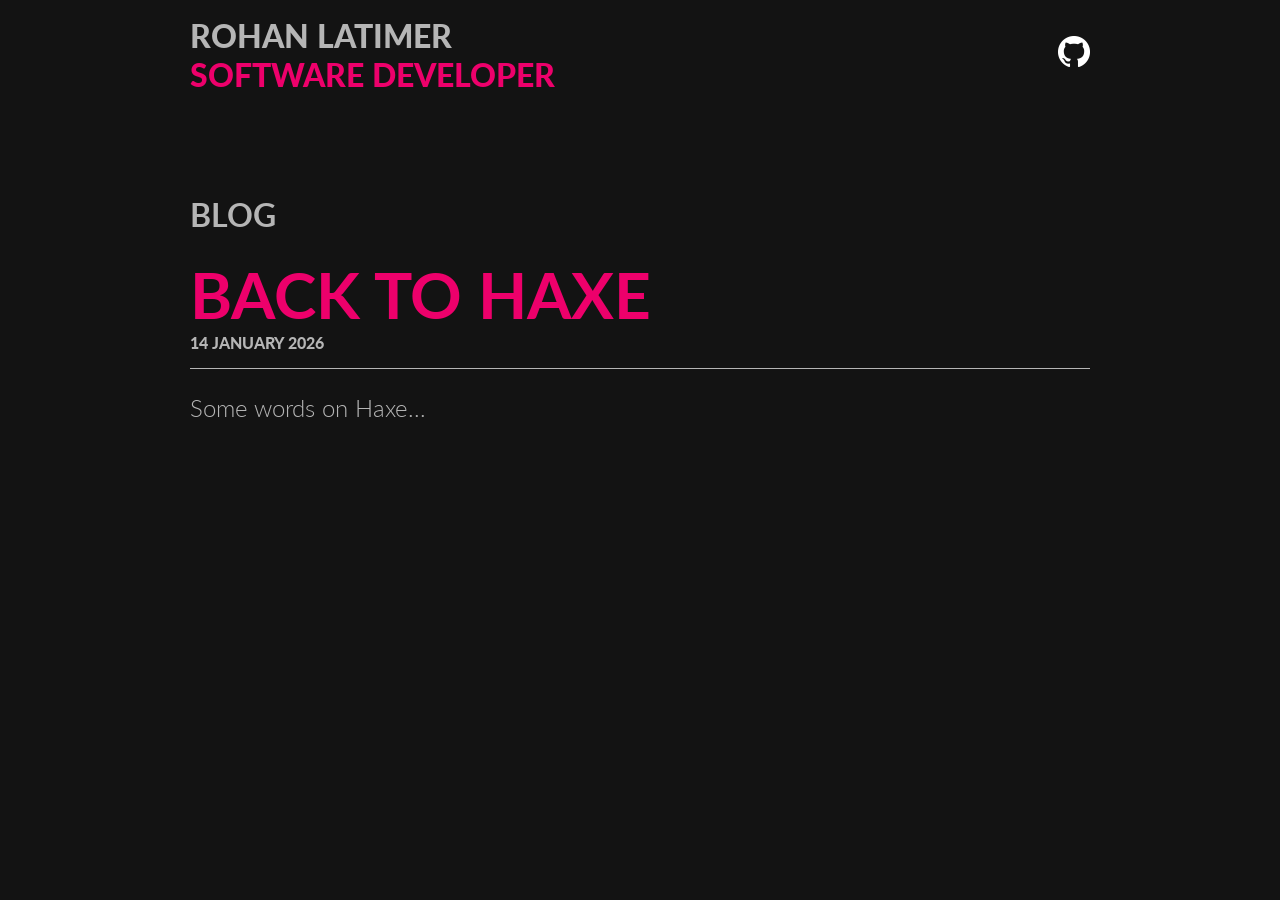
==== blog/index.html @ 66af4d99 "Added pixel animations, role section and started on experience section" ====
<!DOCTYPE html>

<html lang="en">
  <head>
    <title>Rohan Latimer - Software, Web and App Developer</title>
    <meta charset="UTF-8" />
    <meta name="viewport" content="width=device-width,initial-scale=1" />
    <meta
      name="description"
      content="Freelance Fullstack software developer based in Melbourne and North East Victoria, Australia"
    />

    <!-- Google tag (gtag.js) -->
    <script
      async
      src="https://www.googletagmanager.com/gtag/js?id=G-FKCD9XSR84"
    ></script>
    <script>
      window.dataLayer = window.dataLayer || [];
      function gtag() {
        dataLayer.push(arguments);
      }
      gtag("js", new Date());

      gtag("config", "G-FKCD9XSR84");
    </script>

    <link rel="preconnect" href="https://fonts.googleapis.com" />
    <link rel="preconnect" href="https://fonts.gstatic.com" crossorigin />
    <link
      href="https://fonts.googleapis.com/css2?family=Lato:wght@300;900&display=swap"
      rel="stylesheet"
    />
    <link rel="stylesheet" href="../css/main.css?v=1.0" />

    <link rel="apple-touch-icon" sizes="180x180" href="/apple-touch-icon.png" />
    <link rel="icon" type="image/png" sizes="32x32" href="/favicon-32x32.png" />
    <link rel="icon" type="image/png" sizes="16x16" href="/favicon-16x16.png" />
    <link rel="manifest" href="/site.webmanifest" />
  </head>

  <body>
    <header class="main-header boxed">
      <div class="title">
        <div>Rohan Latimer</div>
        <div role="doc-subtitle" class="subtitle">Software Developer</div>
      </div>
      <div class="github">
        <a href="https://github.com/hcw-rohan" target="_blank"
          ><img src="../img/github.png" width="32" height="32"
        /></a>
      </div>
    </header>
    
    <main class="blog boxed">
      <h1>Blog</h1>
      <article>
        <header>
          <h2>Back to Haxe</h2>
          <time datetime="2026-01-14">14 January 2026</time>
        </header>
        <div class="post-content">
          <p>Some words on Haxe...</p>
        </div>
      </article>
    </main>
  </body>
</html>
---- css/main.css ----
@keyframes fadeIn {
    from {
        opacity: 0;
        background-color: transparent;
    }

    to {
        opacity: 1;
        background-color: #131313;
    }
}

@keyframes arrowBounceRight {
    0% {
        margin-left: 0.2em;
    }

    50% {
        margin-left: 0.5em;
    }

    100% {
        margin-left: 0.2em;
    }
}

@keyframes arrowBounceLeft {
    0% {
        margin-right: 0.2em;
    }

    50% {
        margin-right: 0.5em;
    }

    100% {
        margin-right: 0.2em;
    }
}

@keyframes revealTech {
    from {
        opacity: 0;
        width: 0%;
    }

    to {
        opacity: 1;
    }
}

* {
    box-sizing: border-box;
}

body {
    animation-name: fadeIn;
    animation-duration: 1s;
    animation-fill-mode: both;
    animation-delay: 0.3s;
    background-color: #131313;
    color: #b5b5b5;
    font-family: 'Lato', sans-serif;
    font-weight: 900;
    margin: 0;
    padding: 0.5rem;
    text-transform: uppercase;
}

@media screen and (min-width:480px) {
    body {
        padding: 1rem;
    }
}

h2 {
    color: #ED006B;
    font-size: 2.625rem;
    margin-top: 0;
}

@media screen and (min-width:480px) {
    h2 {
        font-size: 4rem;
    }
}

h3,
summary {
    font-size: 1.5rem;
}

@media screen and (min-width: 480px) {

    h3,
    summary {
        font-size: 2rem;
    }
}

a {
    color: #ED006B;
}

p {
    font-size: 1.5rem;
}

b {
    color: #ED006B;
    font-weight: 900;
}

section,
main {
    padding: 5rem 0;
}

.boxed {
    max-width: 900px;
    margin-left: auto;
    margin-right: auto;
}

.wide {
    max-width: 1680px;
    margin-left: auto;
    margin-right: auto;
    padding: 0 0.5em;
    display: flex;
    justify-content: center;
}

/* Header */
.main-header {
    display: flex;
    align-items: center;
    justify-content: space-between;
}

.main-header h1,
.main-header div {
    font-size: 1.625rem;
    margin: 0;
}

.main-header .subtitle {
    color: #ED006B;
    font-size: 1.625rem;
}

.main-header .github a {
    transition: opacity 0.3s;
}

.main-header .github a:hover {
    opacity: 0.6;
}

@media screen and (min-width:480px) {

    .main-header h1,
    .main-header div,
    .main-header .subtitle {
        font-size: 2rem;
    }
}

/* Dividers */
.pixel-grid {
    display: block;
    width: 100%;
}

/* Technologies Section */
#tech-chart {
    cursor: grab;
    background-color: #2f2f2f;
    overflow-x: scroll;
    -ms-overflow-style: none;
    /* IE and Edge */
    scrollbar-width: none;
    /* Firefox */
}

@media screen and (min-width:720px) {
    #tech-chart {
        cursor: default;
    }
}

#tech-chart::-webkit-scrollbar {
    display: none;
}

#tech-chart .wrapper {
    min-width: 720px;
    width: 100%;
    padding: 0.5em;
}

#tech-chart .row {
    margin-bottom: 0.5em;
    position: relative;
    height: 34px;
}

#tech-chart .tech-block {
    color: #131313;
    background-color: #E0E0E0;
    font-size: 0.75rem;
    padding: 0.5em;
    position: absolute;
    opacity: 0;
}

#tech-chart .tech-block.show {
    animation-name: revealTech;
    animation-duration: 1s;
    animation-delay: 0.3s;
    animation-fill-mode: both;
}

#tech-chart .timeline .line {
    border-top: solid #E0E0E0 3px;
    position: relative;
    margin-bottom: 0.7em;
    margin-left: 0.5em;
    margin-right: 0.5em;
}

#tech-chart .timeline .line:before {
    content: url('../img/dot.svg');
    position: absolute;
    top: -9px;
    left: -10px;
    width: 16px;
    height: 16px;
}

#tech-chart .timeline .line:after {
    content: url('../img/arrow.svg');
    position: absolute;
    top: -10px;
    right: -10px;
    width: 16px;
    height: 16px;
}

#tech-chart .timeline .dates {
    display: flex;
    justify-content: space-between;
}

.timeline-hint {
    width: 100%;
    text-align: center;
    display: block;
    font-size: 0.6em;
    opacity: 0.6;
    margin-top: 1em;
}

.timeline-hint:after {
    content: '→';
    font-size: 1.5em;
    animation-name: arrowBounceRight;
    animation-duration: 1s;
    animation-timing-function: ease-in-out;
    animation-iteration-count: 6;
    animation-fill-mode: both;
}

.timeline-hint:before {
    content: '←';
    font-size: 1.5em;
    animation-name: arrowBounceLeft;
    animation-duration: 1s;
    animation-timing-function: ease-in-out;
    animation-iteration-count: 6;
    animation-fill-mode: both;
}

@media screen and (min-width: 740px) {
    .timeline-hint {
        display: none;
    }
}

/* Experience */
summary {
    cursor: pointer;
}

summary h3 {
    display: inline;
}

details>div figure {
    width: 100%;
}

figure img {
    width: 100%;
}

@media (min-width: 480px) {
    details>div figure {
        width: 50%;
        float: left;
        width: 50%;
        margin: 0.3rem 2rem 2rem 0;
    }
}

/* Right Now Section */
.now {
    background-color: #E0E0E0;
    color: #2f2f2f;
}

.now .boxed {
    padding: 0 0.5em;
}

.now h2 {
    text-align: center;
}

.grid {
    display: grid;
    grid-template-columns: 1fr;
    gap: 2rem;
    margin-top: 5rem;
    width: 100%;
}

@media screen and (min-width: 900px) {
    .grid {
        grid-template-columns: 1fr 1fr;
        padding: 0 0.5em;
    }
}

@media screen and (min-width: 1070px) {
    .grid {
        grid-template-columns: 400px 400px;
        padding: 0 0.5em;
        width: auto;
    }
}

@media screen and (min-width: 1440px) {
    .grid {
        grid-template-columns: 1fr 1fr 1fr;
        gap: 5em;
        padding: 0 2.5em;
        width: 100%;
    }

    .grid>div:last-child:nth-child(3n - 2) {
        grid-column-end: -2;
    }
}

.grid>div {
    border: 1px solid #8f8f8f;
    box-shadow: 0.5em 0.5em 0px #8f8f8f;
    background: #fff;
    padding: 0;
    max-width: 400px;
    margin-left: auto;
    margin-right: auto;
    width: 100%;
}

.grid a {
    text-decoration: none;
    color: #2f2f2f;
    padding: 0.5em;
    display: flex;
    flex-direction: column;
    align-items: center;
    padding: 1em;
}

.grid a .wrapper {
    display: flex;
    align-items: center;
    padding-bottom: 1em;
}

@media screen and (min-width: 740px) {
    .grid a .wrapper {
        height: 170px;
    }
}

.grid a img {
    height: 80px;
    width: 260px;
    object-fit: contain;
    display: block;
    margin-left: auto;
    margin-right: auto;
}

.grid a p {
    font-size: 1rem;
    text-align: center;
}

.grid ul {
    padding: 0;
}

/* Contact Section */
.contact {
    margin-bottom: 5em;
}

input,
textarea {
    display: block;
    padding: 0.5em;
    margin-top: 0.5em;
    margin-bottom: 1.5em;
    width: 100%;
    max-width: 500px;
    background-color: #2f2f2f;
    border: none;
    color: #E0E0E0;
    font-family: 'Lato', sans-serif;
    text-transform: uppercase;
}

button,
.button {
    background-color: #ED006B;
    border: none;
    color: #E0E0E0;
    font-family: 'Lato', sans-serif;
    padding: 0.5em 2em;
    text-transform: uppercase;
    transition: opacity 0.3s;
    cursor: pointer;
    text-decoration: none;
}

button:hover,
.button:hover {
    opacity: 0.6;
}

#contact-form.submitting button,
#contact-form.submitted button {
    cursor: default;
    pointer-events: none;
    opacity: 0.6;
}

.grecaptcha-badge {
    visibility: hidden;
}

.contact small {
    display: block;
    margin-top: 1em;
    font-size: 0.5rem;
    opacity: 0.6;
}

article h2 {
    margin-bottom: 0;
}

article header {
    border-bottom: 1px solid;
    padding-bottom: 1rem;
}

article .post-content {
    font-weight: 300;
    font-size: 1.25rem;
    text-transform: none;
}
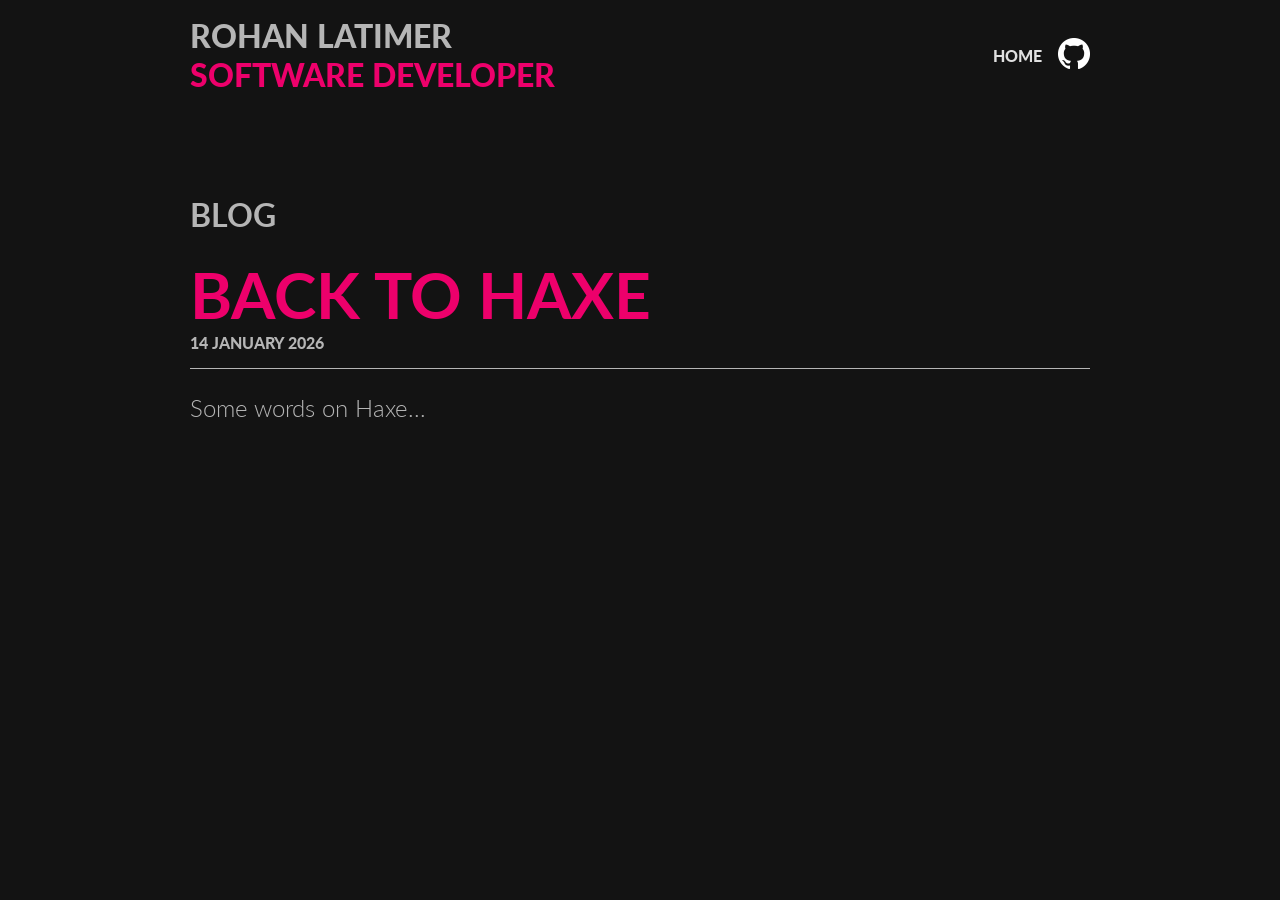
==== commit 3e220cf4: "Added basic client area" ====
--- a/blog/index.html
+++ b/blog/index.html
@@ -45,10 +45,15 @@
         <div>Rohan Latimer</div>
         <div role="doc-subtitle" class="subtitle">Software Developer</div>
       </div>
-      <div class="github">
-        <a href="https://github.com/hcw-rohan" target="_blank"
-          ><img src="../img/github.png" width="32" height="32"
-        /></a>
+      <div class="header-links">
+        <nav aria-label="Primary">
+          <a href="/">Home</a>
+        </nav>
+        <div class="github">
+          <a href="https://github.com/hcw-rohan" target="_blank" rel="noopener"
+            ><img src="../img/github.png" width="32" height="32" alt="GitHub"
+          /></a>
+        </div>
       </div>
     </header>
     
--- a/css/main.css
+++ b/css/main.css
@@ -113,7 +113,15 @@
 
 section,
 main {
-    padding: 5rem 0;
+    padding: 2rem 0;
+}
+
+@media (min-width: 700px) {
+
+    section,
+    main {
+        padding: 5rem 0;
+    }
 }
 
 .boxed {
@@ -136,10 +144,11 @@
     display: flex;
     align-items: center;
     justify-content: space-between;
-}
-
-.main-header h1,
-.main-header div {
+    gap: 1rem;
+}
+
+.main-header .title h1,
+.main-header .title>div {
     font-size: 1.625rem;
     margin: 0;
 }
@@ -149,6 +158,33 @@
     font-size: 1.625rem;
 }
 
+.main-header .title a {
+    color: inherit;
+    text-decoration: none;
+}
+
+.header-links {
+    display: flex;
+    align-items: center;
+    gap: 1rem;
+}
+
+.header-links nav {
+    display: flex;
+    gap: 1rem;
+    align-items: center;
+}
+
+.header-links nav a {
+    color: #E0E0E0;
+    text-decoration: none;
+    font-size: 0.8rem;
+}
+
+.header-links nav a[aria-current="page"] {
+    color: #ED006B;
+}
+
 .main-header .github a {
     transition: opacity 0.3s;
 }
@@ -159,10 +195,26 @@
 
 @media screen and (min-width:480px) {
 
-    .main-header h1,
-    .main-header div,
+    .main-header .title h1,
+    .main-header .title>div,
     .main-header .subtitle {
         font-size: 2rem;
+    }
+
+    .header-links nav a {
+        font-size: 1rem;
+    }
+}
+
+@media screen and (max-width: 620px) {
+    .main-header {
+        flex-direction: column;
+        align-items: flex-start;
+    }
+
+    .header-links {
+        width: 100%;
+        justify-content: space-between;
     }
 }
 
@@ -212,6 +264,13 @@
     padding: 0.5em;
     position: absolute;
     opacity: 0;
+    text-align: right;
+}
+
+@media (min-width: 740px) {
+    #tech-chart .tech-block {
+        text-align: left;
+    }
 }
 
 #tech-chart .tech-block.show {
@@ -431,7 +490,8 @@
     border: none;
     color: #E0E0E0;
     font-family: 'Lato', sans-serif;
-    text-transform: uppercase;
+    font-size: 1rem;
+    font-weight: 900;
 }
 
 button,
@@ -440,11 +500,13 @@
     border: none;
     color: #E0E0E0;
     font-family: 'Lato', sans-serif;
+    font-weight: 900;
     padding: 0.5em 2em;
     text-transform: uppercase;
     transition: opacity 0.3s;
     cursor: pointer;
     text-decoration: none;
+    font-size: 1rem;
 }
 
 button:hover,
@@ -483,4 +545,193 @@
     font-weight: 300;
     font-size: 1.25rem;
     text-transform: none;
+}
+
+.client-area {
+    min-height: calc(100vh - 8rem);
+}
+
+.client-area h1 {
+    color: #ED006B;
+    font-size: 3rem;
+    margin-top: 0;
+    margin-bottom: 1rem;
+}
+
+.client-area-header {
+    max-width: 700px;
+}
+
+.client-area-header p {
+    margin-top: 0;
+}
+
+.client-panel {
+    background: #1d1d1d;
+    border: 1px solid #3a3a3a;
+    box-shadow: 0.75rem 0.75rem 0 #0c0c0c;
+    padding: 1.5rem;
+}
+
+.client-login-form,
+.client-meta {
+    max-width: 540px;
+}
+
+.client-login-form button[disabled] {
+    opacity: 0.6;
+    cursor: default;
+}
+
+.notice {
+    padding: 1rem 1.25rem;
+    margin-bottom: 1.5rem;
+    border-left: 4px solid #ED006B;
+    background: #1d1d1d;
+}
+
+.notice-success {
+    border-left-color: #53c26b;
+}
+
+.notice-error {
+    border-left-color: #ED006B;
+}
+
+.plan-grid {
+    display: grid;
+    grid-template-columns: 1fr;
+    gap: 1rem;
+    margin: 2rem 0;
+}
+
+.plan-card {
+    border: 1px solid #454545;
+    padding: 1.25rem;
+    background: #131313;
+}
+
+.plan-card h3 {
+    color: #ED006B;
+    margin-top: 0;
+    margin-bottom: 0.75rem;
+}
+
+.service-details {
+    margin: 0;
+    padding: 0;
+}
+
+.service-row {
+    border-top: 1px solid #2d2d2d;
+    padding: 0.65rem 0;
+}
+
+.service-row:first-child {
+    border-top: none;
+    padding-top: 0;
+}
+
+.service-row dt {
+    font-size: 0.8rem;
+    color: #a8a8a8;
+}
+
+.service-row dd {
+    margin: 0.2rem 0 0;
+    color: #E0E0E0;
+    font-size: 1.05rem;
+    word-break: break-word;
+}
+
+.maintenance-heading {
+    color: #ED006B;
+    margin: 1.5rem 0 0.5rem;
+    font-size: 1.2rem;
+}
+
+.maintenance-tasks {
+    margin: 0;
+    padding-left: 1.2rem;
+}
+
+.maintenance-tasks li {
+    text-transform: none;
+    margin: 0.3rem 0;
+}
+
+.plan-card p,
+.client-meta p,
+.client-panel p {
+    text-transform: none;
+}
+
+.plan-card-empty {
+    margin: 2rem 0;
+}
+
+.contact-accordion {
+    margin-top: 2rem;
+    border-top: 1px solid #3a3a3a;
+    padding-top: 1.5rem;
+}
+
+.contact-accordion summary {
+    list-style: none;
+    cursor: pointer;
+    display: flex;
+    justify-content: space-between;
+    align-items: center;
+}
+
+.contact-accordion summary::-webkit-details-marker {
+    display: none;
+}
+
+.contact-accordion summary h3 {
+    display: inline;
+    color: #ED006B;
+    font-size: 1.5rem;
+}
+
+.contact-accordion summary::after {
+    content: '+';
+    float: right;
+    font-size: 1.5rem;
+    color: #ED006B;
+    line-height: 1.2;
+    transition: transform 0.2s;
+}
+
+.contact-accordion[open] summary::after {
+    content: '−';
+}
+
+.contact-accordion .content {
+    margin-top: 1.25rem;
+}
+
+.account-contact-form.submitting button,
+.account-contact-form.submitted button {
+    cursor: default;
+    pointer-events: none;
+    opacity: 0.6;
+}
+
+.contact-notice {
+    margin-top: 1rem;
+}
+
+.contact-notice:empty {
+    display: none;
+}
+
+@media screen and (min-width: 720px) {
+    .plan-grid {
+        grid-template-columns: 1fr 1fr;
+    }
+
+    .client-panel {
+        padding: 2rem;
+    }
 }
